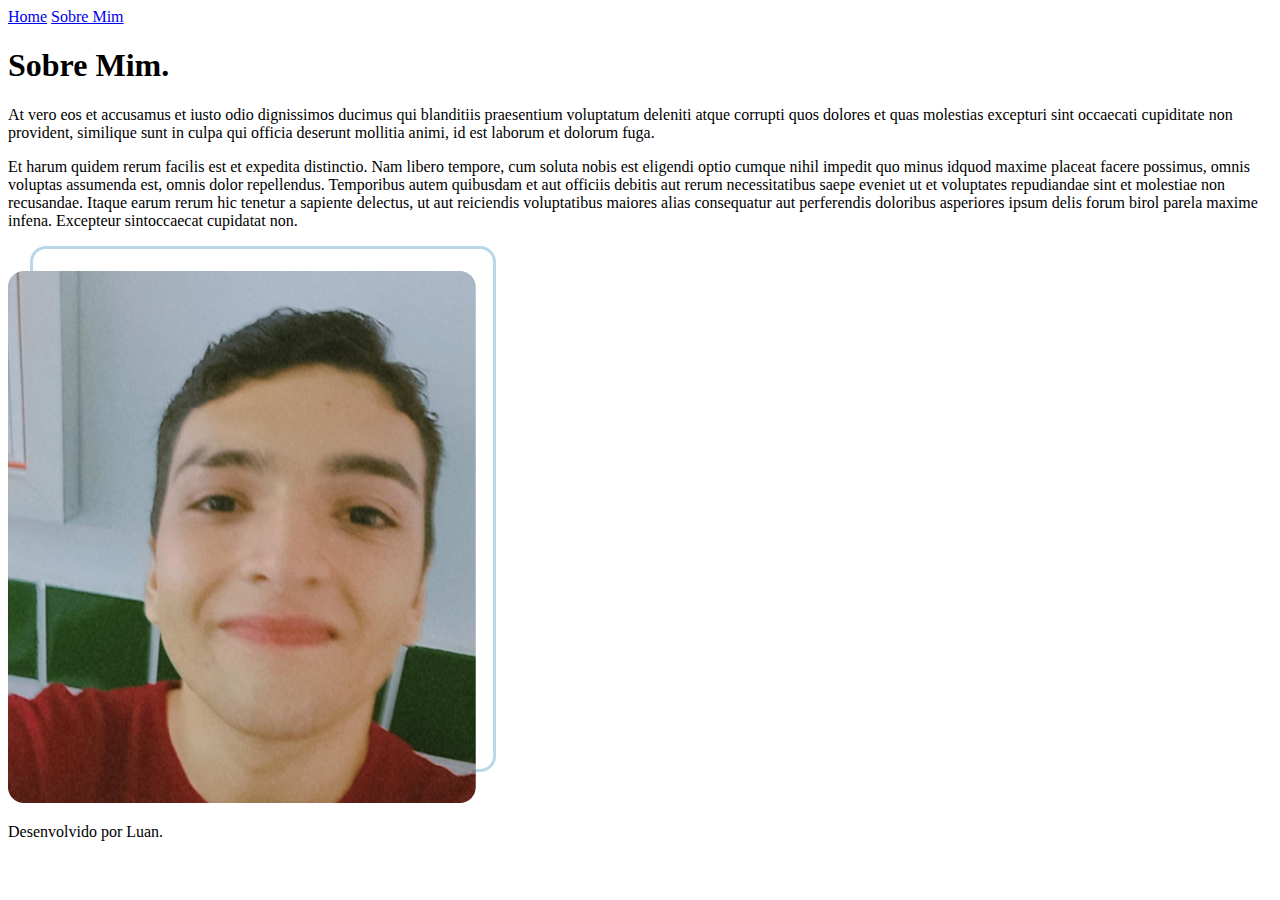
==== about.html @ 772253c1 "Add files via upload" ====
<!DOCTYPE html>
<html lang="pt-br">
<head>
    <meta charset="UTF-8">
    <meta http-equiv="X-UA-Compatible" content="IE=edge">
    <meta name="viewport" content="width=device-width, initial-scale=1.0">
    <title>Sobre Mim</title>
    <link rel="stylesheet" href="./estilos/style.css">
</head>
<body>
    <header class="cabecalho">
        <nav class="cabecalho_menu">
            <a class="cabecalho_menu_link" href="index.html">Home</a>
            <a class="cabecalho_menu_link" href="about.html">Sobre Mim</a>
        </nav>
    </header>
    <main class="apresentacao">
        <section class="apresentacao_conteudo">
            <h1 class="apresentacao_conteudo_titulo"> Sobre Mim.</h1>
            <p class="apresentacao_conteudo_texto">
    
                At vero eos et accusamus et iusto odio dignissimos ducimus qui blanditiis praesentium voluptatum deleniti atque corrupti quos dolores et quas molestias
                excepturi sint occaecati cupiditate non provident, similique sunt in culpa qui officia deserunt mollitia animi, id est laborum et dolorum fuga.
            </p>
            <p class="apresentacao_conteudo_texto">
                Et harum quidem rerum facilis est et expedita distinctio. Nam libero tempore, cum soluta nobis est eligendi optio cumque nihil impedit quo minus idquod maxime placeat facere possimus, omnis voluptas assumenda est, omnis dolor repellendus. Temporibus autem quibusdam et aut officiis debitis aut rerum
                necessitatibus saepe eveniet ut et voluptates repudiandae sint et molestiae non recusandae. Itaque earum rerum hic tenetur a sapiente delectus, ut aut
                reiciendis voluptatibus maiores alias consequatur aut perferendis doloribus asperiores ipsum delis forum birol parela maxime infena. Excepteur sintoccaecat cupidatat non.
            </p>
</section>
<img class= "imagem" src="./Imagens/Imagem.png" alt="Minha foto">
</main>
<footer class="rodape">
    <p> Desenvolvido por Luan.</p>
</footer>
</body>
</html>
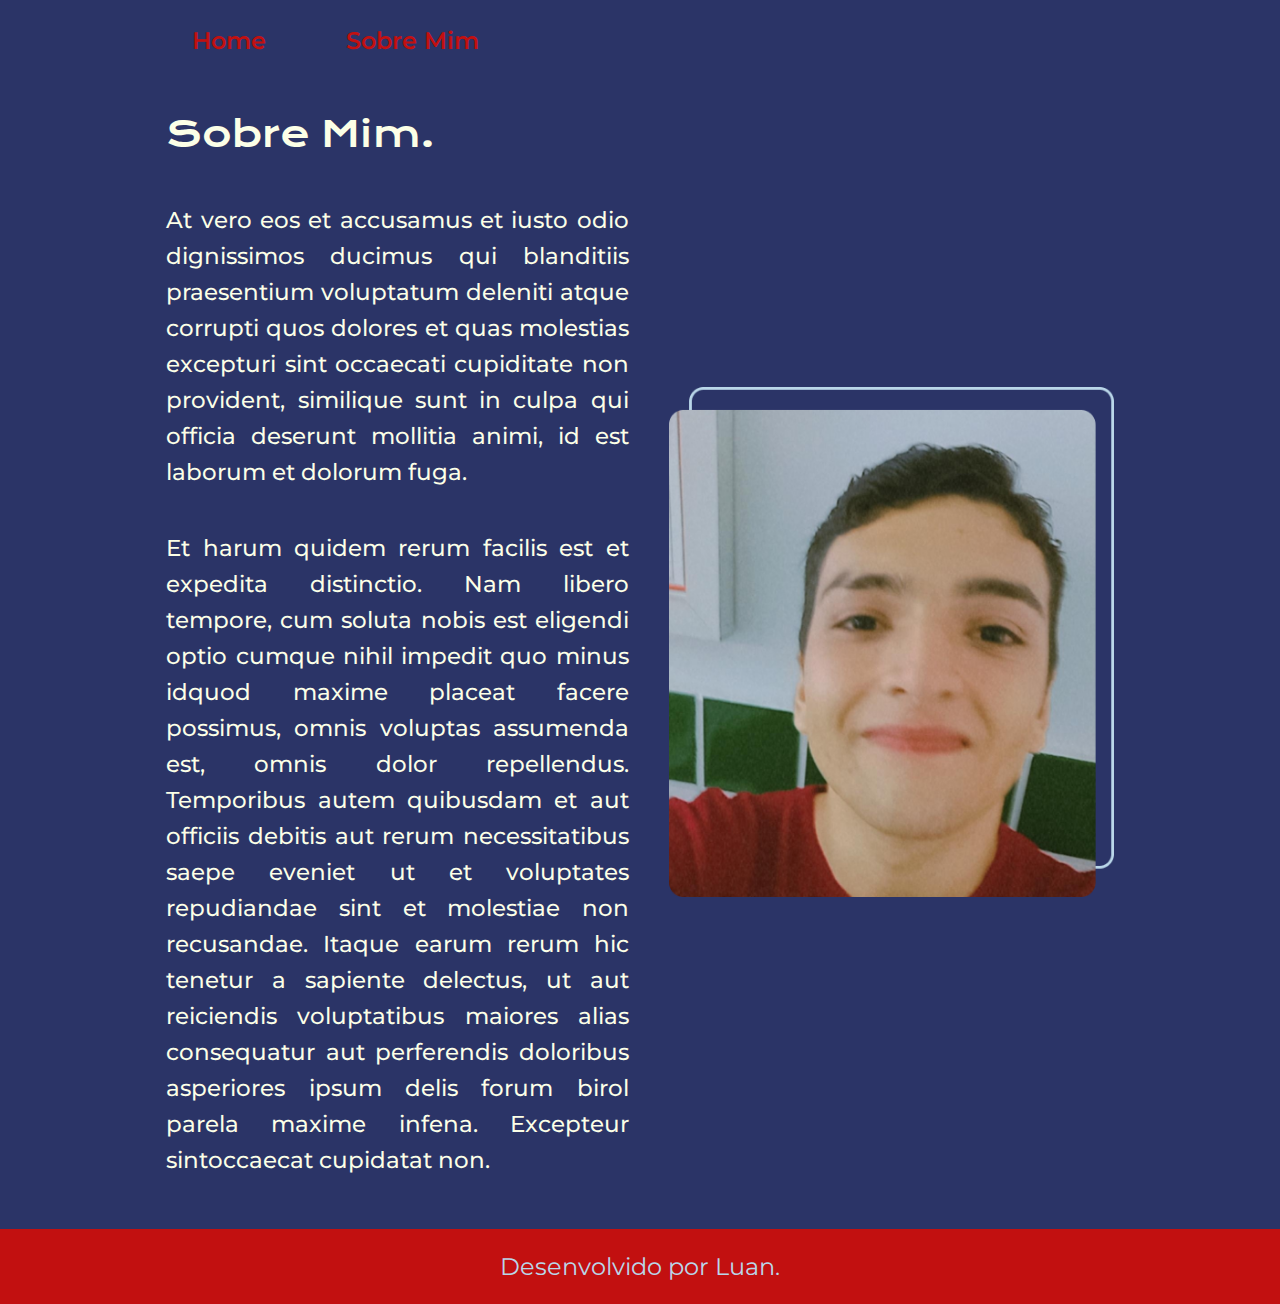
==== commit cde11b71: "Update about.html" ====
--- a/about.html
+++ b/about.html
@@ -5,7 +5,7 @@
     <meta http-equiv="X-UA-Compatible" content="IE=edge">
     <meta name="viewport" content="width=device-width, initial-scale=1.0">
     <title>Sobre Mim</title>
-    <link rel="stylesheet" href="./estilos/style.css">
+    <link rel="stylesheet" href="./Estilos/style.css">
 </head>
 <body>
     <header class="cabecalho">
@@ -34,4 +34,4 @@
     <p> Desenvolvido por Luan.</p>
 </footer>
 </body>
-</html>+</html>
--- a/Estilos/style.css
+++ b/Estilos/style.css
@@ -0,0 +1,113 @@
+@import url('https://fonts.googleapis.com/css2?family=Krona+One&family=Montserrat&display=swap');
+*{
+    margin: 0;
+    padding: 0;
+}
+:root{
+---cor-primaria: #2B3467;
+---cor-secundaria: #E64848;
+---cor-terciaria: #FCFFE7;
+---cor-quaternaria: #BAD7E9;
+---cor-quinaria: #C21010;
+---fonte-primaria: 'Krona One', sans-serif;
+---fonte-secundaria: 'Montserrat', sans-serif;
+}
+.titulo-destaque{
+    color: var(---cor-quinaria);
+}
+body{
+    height: 100vh;
+    box-sizing: border-box;
+    background-color: var(---cor-primaria);
+    color: var(---cor-terciaria);
+}
+
+.apresentacao {
+    display: flex;
+    align-items: center;
+    justify-content: space-between;
+    padding: 4% 13%;
+}
+.apresentacao_conteudo{
+    width: 600px;
+    display: flex;
+    flex-direction: column;
+    gap: 40px;
+}
+
+.apresentacao_conteudo_titulo{
+    font-size: 36px;
+    font-family: var(---fonte-primaria);
+    font-weight: 400;
+    line-height: 56px;
+}
+
+.apresentacao_conteudo_texto{
+    font-size: 23px;
+    font-family: var(---fonte-secundaria);
+    font-weight: 480;
+    line-height: 36px;
+    text-align: justify;
+}
+.apresentacao_links_subtitulo {
+    font-family: var(---fonte-primaria);
+    font-weight: 400;
+    size: 24px;
+}
+.apresentacao_links{
+    display: flex;
+    justify-content: space-between;
+    flex-direction: column;
+    align-items: center;
+    gap: 32px;
+}
+
+.apresentacao_links_link{
+    background-color:var(---cor-quaternaria);
+    text-align: center;
+    font-size: 24px;
+    font-weight: 600;
+    font-family: var(---fonte-secundaria);
+    text-decoration: none;
+    border: 2px solid;
+    border-color: var(---cor-quaternaria);
+    display: flex;
+    justify-content: center;
+    gap: 16px;
+    display: flex;
+    width: 270px;
+    color: var(---cor-quinaria);
+    border-radius: 8px;
+    padding: 10px 32px;
+}
+.apresentacao_links_link:hover{
+    background-color: var(---cor-primaria);
+}
+.imagem {
+    width: 445px;
+    height: 510px;
+    margin-left: 40px;
+}
+.rodape{
+    color: var(---cor-quaternaria);
+    background-color: var(---cor-quinaria);
+    padding: 23px;
+    text-align: center;
+    font-family: var(---fonte-secundaria);
+    font-size: 24px;
+    font-weight: 400;
+}
+.cabecalho_menu {
+    display: flex;
+    gap: 80px;
+}
+.cabecalho_menu_link {
+    font-family: var(---fonte-secundaria);
+    font-weight: 600;
+    font-size: 24px;
+    color: var(---cor-quinaria);
+    text-decoration: none;
+}
+.cabecalho {
+    padding: 2% 0% 0% 15%;
+}
